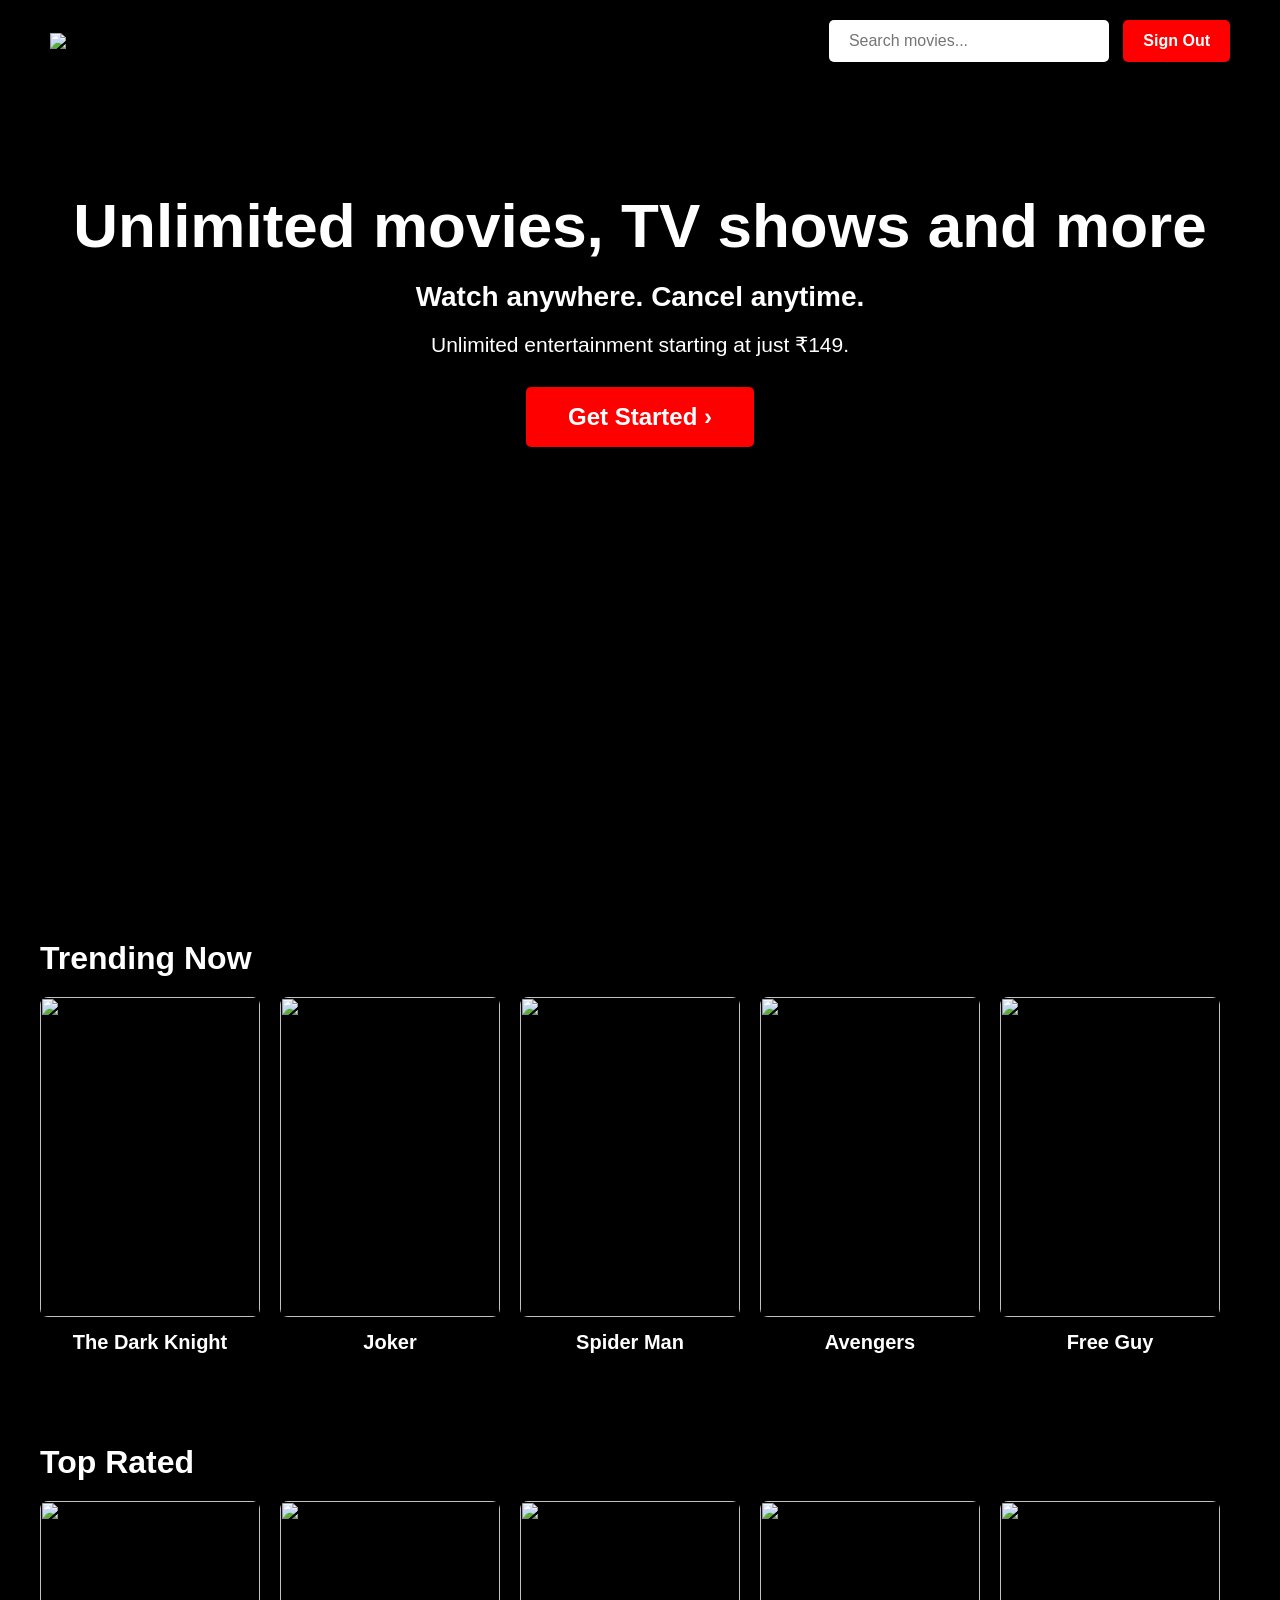
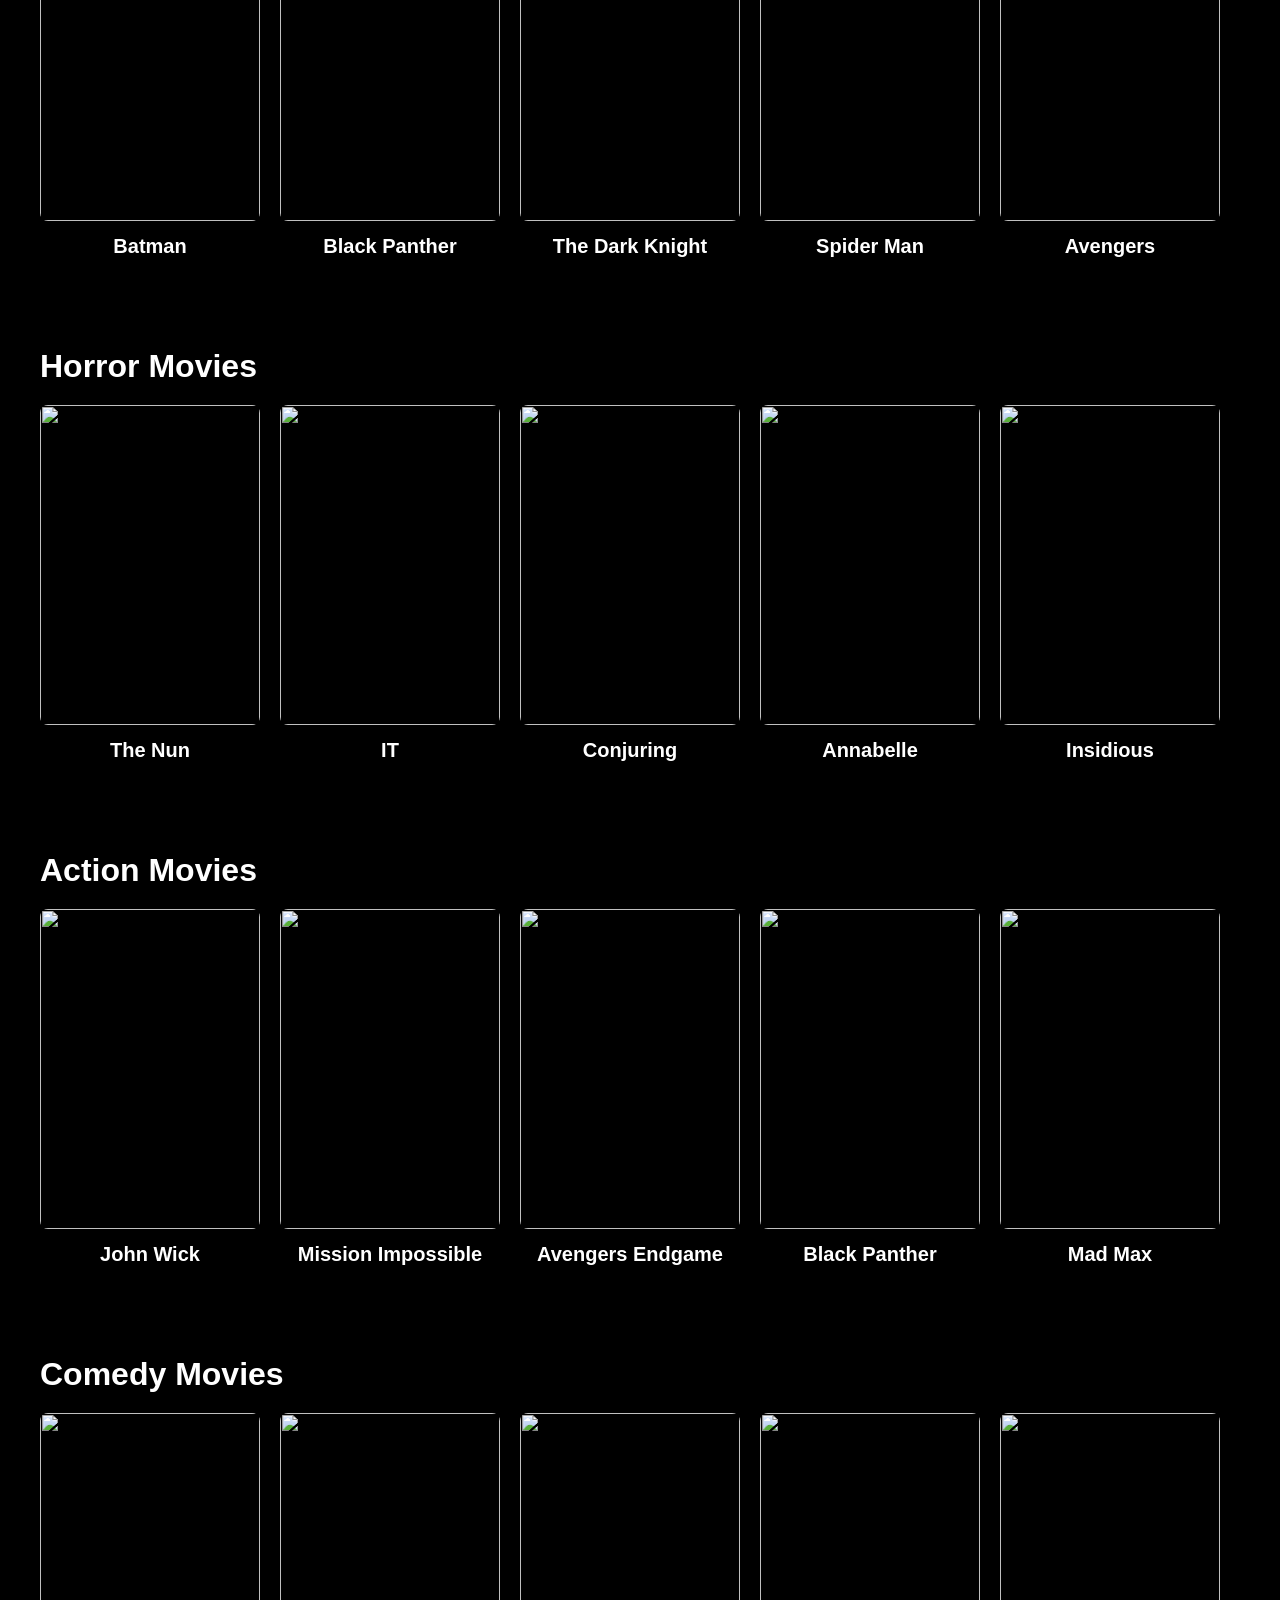
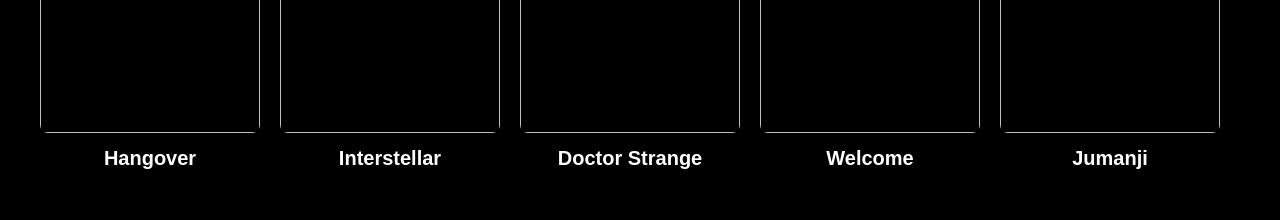
==== index.html @ fe7668b7 "Netflix Clone" ====
<!DOCTYPE html>
<html lang="en">
<head>
  <meta charset="UTF-8">
  <meta name="viewport" content="width=device-width, initial-scale=1.0">

  <title>Netflix Clone</title>

  <link rel="stylesheet" href="style.css">
</head>

<body>

<!-- NAVBAR -->

<nav id="navbar">

  <img
    src="https://upload.wikimedia.org/wikipedia/commons/0/08/Netflix_2015_logo.svg"
    class="logo"
  >

  <div class="nav-right">

  <input
    type="text"
    id="search"
    placeholder="Search movies..."
  >

  <button class="signout-btn" onclick="signOut()">
    Sign Out
  </button>

</div>

</nav>

<!-- SEARCH RESULTS -->

<div id="searchResults" class="search-results"></div>

<!-- HERO SECTION -->

<div class="hero">

  <div class="overlay"></div>

  <div class="content">

    <h1>Unlimited movies, TV shows and more</h1>

    <h3>Watch anywhere. Cancel anytime.</h3>

    <p class="hero-text">
      Unlimited entertainment starting at just ₹149.
    </p>

    <button class="get-started-btn" onclick="scrollToMovies()">
      Get Started ›
    </button>

  </div>

</div>

<!-- MOVIES -->

<div id="moviesContainer">

<!-- TRENDING -->

<section class="movies-section" id="movies">

<h2>Trending Now</h2>

<div class="movie-row">

<div class="movie-card">
<img src="https://image.tmdb.org/t/p/w500/qJ2tW6WMUDux911r6m7haRef0WH.jpg">
<div class="movie-info"><h3>The Dark Knight</h3></div>
</div>

<div class="movie-card">
<img src="https://image.tmdb.org/t/p/w500/9Gtg2DzBhmYamXBS1hKAhiwbBKS.jpg">
<div class="movie-info"><h3>Joker</h3></div>
</div>

<div class="movie-card">
<img src="https://image.tmdb.org/t/p/w500/8UlWHLMpgZm9bx6QYh0NFoq67TZ.jpg">
<div class="movie-info"><h3>Spider Man</h3></div>
</div>

<div class="movie-card">
<img src="https://image.tmdb.org/t/p/w500/r7vmZjiyZw9rpJMQJdXpjgiCOk9.jpg">
<div class="movie-info"><h3>Avengers</h3></div>
</div>

<div class="movie-card">
<img src="https://image.tmdb.org/t/p/w500/5YZbUmjbMa3ClvSW1Wj3D6XGolb.jpg">
<div class="movie-info"><h3>Free Guy</h3></div>
</div>

<div class="movie-card">
<img src="https://image.tmdb.org/t/p/w500/6DrHO1jr3qVrViUO6s6kFiAGM7.jpg">
<div class="movie-info"><h3>Batman</h3></div>
</div>

<div class="movie-card">
<img src="https://image.tmdb.org/t/p/w500/udDclJoHjfjb8Ekgsd4FDteOkCU.jpg">
<div class="movie-info"><h3>Black Panther</h3></div>
</div>

<div class="movie-card">
<img src="https://image.tmdb.org/t/p/w500/6KErczPBROQty7QoIsaa6wJYXZi.jpg">
<div class="movie-info"><h3>Fight Club</h3></div>
</div>

<div class="movie-card">
<img src="https://image.tmdb.org/t/p/w500/lyQBXzOQSuE59IsHyhrp0qIiPAz.jpg">
<div class="movie-info"><h3>Gladiator</h3></div>
</div>

<div class="movie-card">
<img src="https://image.tmdb.org/t/p/w500/t6HIqrRAclMCA60NsSmeqe9RmNV.jpg">
<div class="movie-info"><h3>Godzilla x Kong</h3></div>
</div>

<div class="movie-card">
<img src="https://image.tmdb.org/t/p/w500/iPDkaSdKk2jRLTM65UOEoKtsIZ8.jpg">
<div class="movie-info"><h3>Terminator 2</h3></div>
</div>

<div class="movie-card">
<img src="https://image.tmdb.org/t/p/w500/7IiTTgloJzvGI1TAYymCfbfl3vT.jpg">
<div class="movie-info"><h3>Parasite</h3></div>
</div>

</div>
</section>

<!-- TOP RATED -->

<section class="movies-section">

<h2>Top Rated</h2>

<div class="movie-row">

<div class="movie-card">
<img src="https://image.tmdb.org/t/p/w500/6DrHO1jr3qVrViUO6s6kFiAGM7.jpg">
<div class="movie-info"><h3>Batman</h3></div>
</div>

<div class="movie-card">
<img src="https://image.tmdb.org/t/p/w500/udDclJoHjfjb8Ekgsd4FDteOkCU.jpg">
<div class="movie-info"><h3>Black Panther</h3></div>
</div>

<div class="movie-card">
<img src="https://image.tmdb.org/t/p/w500/qJ2tW6WMUDux911r6m7haRef0WH.jpg">
<div class="movie-info"><h3>The Dark Knight</h3></div>
</div>

<div class="movie-card">
<img src="https://image.tmdb.org/t/p/w500/8UlWHLMpgZm9bx6QYh0NFoq67TZ.jpg">
<div class="movie-info"><h3>Spider Man</h3></div>
</div>

<div class="movie-card">
<img src="https://image.tmdb.org/t/p/w500/r7vmZjiyZw9rpJMQJdXpjgiCOk9.jpg">
<div class="movie-info"><h3>Avengers</h3></div>
</div>

<div class="movie-card">
<img src="https://image.tmdb.org/t/p/w500/5YZbUmjbMa3ClvSW1Wj3D6XGolb.jpg">
<div class="movie-info"><h3>Doctor Strange</h3></div>
</div>

<div class="movie-card">
<img src="https://image.tmdb.org/t/p/w500/9Gtg2DzBhmYamXBS1hKAhiwbBKS.jpg">
<div class="movie-info"><h3>Joker</h3></div>
</div>

<div class="movie-card">
<img src="https://image.tmdb.org/t/p/w500/7WsyChQLEftFiDOVTGkv3hFpyyt.jpg">
<div class="movie-info"><h3>Avengers Infinity War</h3></div>
</div>

<div class="movie-card">
<img src="https://image.tmdb.org/t/p/w500/1XS1oqL89opfnbLl8WnZY1O1uJx.jpg">
<div class="movie-info"><h3>Sonic</h3></div>
</div>

<div class="movie-card">
<img src="https://image.tmdb.org/t/p/w500/kXfqcdQKsToO0OUXHcrrNCHDBzO.jpg">
<div class="movie-info"><h3>John Wick 4</h3></div>
</div>

<div class="movie-card">
<img src="https://image.tmdb.org/t/p/w500/q719jXXEzOoYaps6babgKnONONX.jpg">
<div class="movie-info"><h3>Your Name</h3></div>
</div>

<div class="movie-card">
<img src="https://image.tmdb.org/t/p/w500/aNtAP8ZzUMdnCPoqYgVOcgI0Eh4.jpg">
<div class="movie-info"><h3>Shutter Island</h3></div>
</div>

<div class="movie-card">
<img src="https://image.tmdb.org/t/p/w500/8cdWjvZQUExUUTzyp4t6EDMubfO.jpg">
<div class="movie-info"><h3>Pacific Rim</h3></div>
</div>

<div class="movie-card">
<img src="https://image.tmdb.org/t/p/w500/s16H6tpK2utvwDtzZ8Qy4qm5Emw.jpg">
<div class="movie-info"><h3>Whiplash</h3></div>
</div>

</div>

</section>

<!-- HORROR MOVIES -->

<section class="movies-section">

<h2>Horror Movies</h2>

<div class="movie-row">

<div class="movie-card">
<img src="https://image.tmdb.org/t/p/w500/3bhkrj58Vtu7enYsRolD1fZdja1.jpg">
<div class="movie-info"><h3>The Nun</h3></div>
</div>

<div class="movie-card">
<img src="https://image.tmdb.org/t/p/w500/w2PMyoyLU22YvrGK3smVM9fW1jj.jpg">
<div class="movie-info"><h3>IT</h3></div>
</div>

<div class="movie-card">
<img src="https://image.tmdb.org/t/p/w500/5fX1oSGuYdKgwWmUTAN5MNSQGzr.jpg">
<div class="movie-info"><h3>Conjuring</h3></div>
</div>

<div class="movie-card">
<img src="https://image.tmdb.org/t/p/w500/7WsyChQLEftFiDOVTGkv3hFpyyt.jpg">
<div class="movie-info"><h3>Annabelle</h3></div>
</div>

<div class="movie-card">
<img src="https://image.tmdb.org/t/p/w500/3bhkrj58Vtu7enYsRolD1fZdja1.jpg">
<div class="movie-info"><h3>Insidious</h3></div>
</div>

<div class="movie-card">
<img src="https://image.tmdb.org/t/p/w500/w2PMyoyLU22YvrGK3smVM9fW1jj.jpg">
<div class="movie-info"><h3>Scream</h3></div>
</div>

<div class="movie-card">
<img src="https://image.tmdb.org/t/p/w500/5fX1oSGuYdKgwWmUTAN5MNSQGzr.jpg">
<div class="movie-info"><h3>Evil Dead</h3></div>
</div>

<div class="movie-card">
<img src="https://image.tmdb.org/t/p/w500/3bhkrj58Vtu7enYsRolD1fZdja1.jpg">
<div class="movie-info"><h3>Smile</h3></div>
</div>

<div class="movie-card">
<img src="https://image.tmdb.org/t/p/w500/7WsyChQLEftFiDOVTGkv3hFpyyt.jpg">
<div class="movie-info"><h3>A Quiet Place</h3></div>
</div>

<div class="movie-card">
<img src="https://image.tmdb.org/t/p/w500/b6ko0IKC8MdYBBPkkA1aBPLe2yz.jpg">
<div class="movie-info"><h3>Hereditary</h3></div>
</div>

<div class="movie-card">
<img src="https://image.tmdb.org/t/p/w500/j9HrX8f7GbZQm1BrBiR40uFQZSb.jpg">
<div class="movie-info"><h3>The Ring</h3></div>
</div>

<div class="movie-card">
<img src="https://image.tmdb.org/t/p/w500/lHV8HHlhwNup2VbpiACtlKzaGIQ.jpg">
<div class="movie-info"><h3>Smile 2</h3></div>
</div>

<div class="movie-card">
<img src="https://image.tmdb.org/t/p/w500/5fX1oSGuYdKgwWmUTAN5MNSQGzr.jpg">
<div class="movie-info"><h3>Evil Dead Rise</h3></div>
</div>

</div>

</section>

<!-- ACTION MOVIES -->

<section class="movies-section">

<h2>Action Movies</h2>

<div class="movie-row">

<div class="movie-card">
<img src="https://image.tmdb.org/t/p/w500/qJ2tW6WMUDux911r6m7haRef0WH.jpg">
<div class="movie-info"><h3>John Wick</h3></div>
</div>

<div class="movie-card">
<img src="https://image.tmdb.org/t/p/w500/8UlWHLMpgZm9bx6QYh0NFoq67TZ.jpg">
<div class="movie-info"><h3>Mission Impossible</h3></div>
</div>

<div class="movie-card">
<img src="https://image.tmdb.org/t/p/w500/r7vmZjiyZw9rpJMQJdXpjgiCOk9.jpg">
<div class="movie-info"><h3>Avengers Endgame</h3></div>
</div>

<div class="movie-card">
<img src="https://image.tmdb.org/t/p/w500/udDclJoHjfjb8Ekgsd4FDteOkCU.jpg">
<div class="movie-info"><h3>Black Panther</h3></div>
</div>

<div class="movie-card">
<img src="https://image.tmdb.org/t/p/w500/qJ2tW6WMUDux911r6m7haRef0WH.jpg">
<div class="movie-info"><h3>Mad Max</h3></div>
</div>

<div class="movie-card">
<img src="https://image.tmdb.org/t/p/w500/8UlWHLMpgZm9bx6QYh0NFoq67TZ.jpg">
<div class="movie-info"><h3>Extraction</h3></div>
</div>

<div class="movie-card">
<img src="https://image.tmdb.org/t/p/w500/r7vmZjiyZw9rpJMQJdXpjgiCOk9.jpg">
<div class="movie-info"><h3>Fast X</h3></div>
</div>

<div class="movie-card">
<img src="https://image.tmdb.org/t/p/w500/74xTEgt7R36Fpooo50r9T25onhq.jpg">
<div class="movie-info"><h3>Deadpool</h3></div>
</div>

<div class="movie-card">
<img src="https://image.tmdb.org/t/p/w500/pIkRyD18kl4FhoCNQuWxWu5cBLM.jpg">
<div class="movie-info"><h3>Thor Ragnarok</h3></div>
</div>

<div class="movie-card">
<img src="https://image.tmdb.org/t/p/w500/y95lQLnuNKdPAzw9F9Ab8kJ80c3.jpg">
<div class="movie-info"><h3>Venom</h3></div>
</div>

<div class="movie-card">
<img src="https://image.tmdb.org/t/p/w500/9Gtg2DzBhmYamXBS1hKAhiwbBKS.jpg">
<div class="movie-info"><h3>Doctor Strange 2</h3></div>
</div>

<div class="movie-card">
<img src="https://image.tmdb.org/t/p/w500/5BwqwxMEjeFtdknRV792Svo0K1v.jpg">
<div class="movie-info"><h3>Black Adam</h3></div>
</div>

</div>

</section>

<!-- COMEDY MOVIES -->

<section class="movies-section">

<h2>Comedy Movies</h2>

<div class="movie-row">

<div class="movie-card">
<img src="https://image.tmdb.org/t/p/w500/9Gtg2DzBhmYamXBS1hKAhiwbBKS.jpg">
<div class="movie-info"><h3>Hangover</h3></div>
</div>

<div class="movie-card">
<img src="https://image.tmdb.org/t/p/w500/8QVDXDiOGHRcAD4oM6MXjE0osSj.jpg">
<div class="movie-info"><h3>Interstellar</h3></div>
</div>

<div class="movie-card">
<img src="https://image.tmdb.org/t/p/w500/5YZbUmjbMa3ClvSW1Wj3D6XGolb.jpg">
<div class="movie-info"><h3>Doctor Strange</h3></div>
</div>

<div class="movie-card">
<img src="https://image.tmdb.org/t/p/w500/6DrHO1jr3qVrViUO6s6kFiAGM7.jpg">
<div class="movie-info"><h3>Welcome</h3></div>
</div>

<div class="movie-card">
<img src="https://upload.wikimedia.org/wikipedia/en/d/dc/Jumanji_Welcome_to_the_Jungle.png">
<div class="movie-info"><h3>Jumanji</h3></div>
</div>

<div class="movie-card">
<img src="https://image.tmdb.org/t/p/w500/9Gtg2DzBhmYamXBS1hKAhiwbBKS.jpg">
<div class="movie-info"><h3>Deadpool</h3></div>
</div>

<div class="movie-card">
<img src="https://image.tmdb.org/t/p/w500/6DrHO1jr3qVrViUO6s6kFiAGM7.jpg">
<div class="movie-info"><h3>Central Intelligence</h3></div>
</div>

<div class="movie-card">
<img src="https://image.tmdb.org/t/p/w500/2CAL2433ZeIihfX1Hb2139CX0pW.jpg">
<div class="movie-info"><h3>Home Alone</h3></div>
</div>

<div class="movie-card">
<img src="https://image.tmdb.org/t/p/w500/7D430eqZj8y3oVkLFfsWXGRcpEG.jpg">
<div class="movie-info"><h3>Kung Fu Hustle</h3></div>
</div>

<div class="movie-card">
<img src="https://image.tmdb.org/t/p/w500/2TeJfUZMGolfDdW6DKhfIWqvq8y.jpg">
<div class="movie-info"><h3>Toy Story 4</h3></div>
</div>

<div class="movie-card">
<img src="https://image.tmdb.org/t/p/w500/4N55tgxDW0RRATyrZHbx0q9HUKv.jpg">
<div class="movie-info"><h3>The Mask</h3></div>
</div>

<div class="movie-card">
<img src="https://image.tmdb.org/t/p/w500/ooBGRQBdbGzBxAVfExiO8r7kloA.jpg">
<div class="movie-info"><h3>Minions</h3></div>
</div>

</div>

</section>

</div>

<script src="script.js"></script>

</body>
</html>
---- style.css ----
html{
    scroll-behavior: smooth;
}
 *{
    margin: 0;
    padding: 0;
    box-sizing: border-box;
}

body{
    background: black;
    font-family: Arial, Helvetica, sans-serif;
    color: white;
    overflow-x: hidden;
}

/* NAVBAR */

#navbar{
    position: fixed;
    top: 0;
    width: 100%;
    padding: 20px 50px;
    display: flex;
    justify-content: space-between;
    align-items: center;
    z-index: 100;
    background: linear-gradient(to bottom, rgba(0,0,0,0.9), transparent);
}

.logo{
    width: 150px;
}

.nav-right input{
    padding: 12px 20px;
    border: none;
    outline: none;
    border-radius: 5px;
    font-size: 16px;
    width: 280px;
}
.signout-btn{
    background: red;
    color: white;
    border: none;
    padding: 12px 20px;
    border-radius: 5px;
    font-size: 16px;
    cursor: pointer;
    margin-left: 10px;
    font-weight: bold;
}

.signout-btn:hover{
    background: darkred;
}

/* HERO SECTION */

/* BODY */
body {
  margin: 0;
  background: black;
  font-family: Arial, sans-serif;
}

.hero{
    position: relative;
    width: 100%;
    height: 100vh;
    background-image: url("https://assets.nflxext.com/ffe/siteui/vlv3/9b7f8bfa-f0f7-4a7f-b3f0-2f72b8a6a5ff/6eab5a97-d4d0-4f7d-85db-9cfaa0f1e4e6/IN-en-20240219-popsignuptwoweeks-perspective_alpha_website_large.jpg");
    background-size: cover;
    background-position: center;
}

.overlay{
    position: absolute;
    width: 100%;
    height: 100%;
    background: rgba(0,0,0,0.7);
}

.content{
    position: relative;
    z-index: 2;
    text-align: center;
    top: 170px;
    padding: 20px;
}

.content h1{
    font-size: 62px;
    font-weight: bold;
    margin-bottom: 20px;
}

.content h3{
    font-size: 28px;
    margin-bottom: 20px;
}

.hero-text{
    font-size: 21px;
    margin-bottom: 30px;
}

.get-started-btn{
    background: red;
    color: white;
    border: none;
    padding: 16px 42px;
    font-size: 24px;
    border-radius: 5px;
    cursor: pointer;
    font-weight: bold;
    transition: 0.3s;
}

.get-started-btn:hover{
    background: darkred;
}

/* MOVIE SECTION */

.movies-section{
    padding: 40px;
}

.movies-section h2{
    font-size: 32px;
    margin-bottom: 20px;
}

/* MOVIE ROW */

.movie-row{
    display: flex;
    gap: 20px;
    overflow-x: auto;
    overflow-y: hidden;
    scroll-behavior: smooth;
    padding-bottom: 10px;
}

.movie-row::-webkit-scrollbar{
    display: none;
}

/* MOVIE CARD */

.movie-card{
    min-width: 220px;
    transition: 0.3s;
    cursor: pointer;
}

.movie-card:hover{
    transform: scale(1.08);
}

.movie-card img{
    width: 220px;
    height: 320px;
    object-fit: cover;
    border-radius: 8px;
}

/* MOVIE INFO */

.movie-info{
    margin-top: 10px;
    text-align: center;
}

.movie-info h3{
    font-size: 20px;
}

/* SEARCH RESULTS */

.search-results{
    display: none;
    gap: 25px;
    padding: 40px;
    flex-wrap: wrap;
    background: black;
    justify-content: flex-start;
    position: relative;
    z-index: 20;
}

.not-found{
    color: white;
    font-size: 40px;
}

/* FOOTER */

footer{
    padding: 40px;
    text-align: center;
    background: #111;
    margin-top: 50px;
}

.footer-links{
    margin-top: 15px;
}

.footer-links a{
    color: gray;
    margin: 0 10px;
    text-decoration: none;
    font-size: 15px;
}

.footer-links a:hover{
    color: white;
}

/* MOBILE */

@media(max-width:768px){

    .content h1{
        font-size: 42px;
    }

    .content h3{
        font-size: 22px;
    }

    .hero-text{
        font-size: 17px;
    }

    .get-started-btn{
        font-size: 20px;
        padding: 14px 28px;
    }

    .movie-card{
        min-width: 170px;
    }

    .movie-card img{
        width: 170px;
        height: 250px;
    }

    .nav-right input{
        width: 180px;
    }

    .logo{
        width: 110px;
    }

}
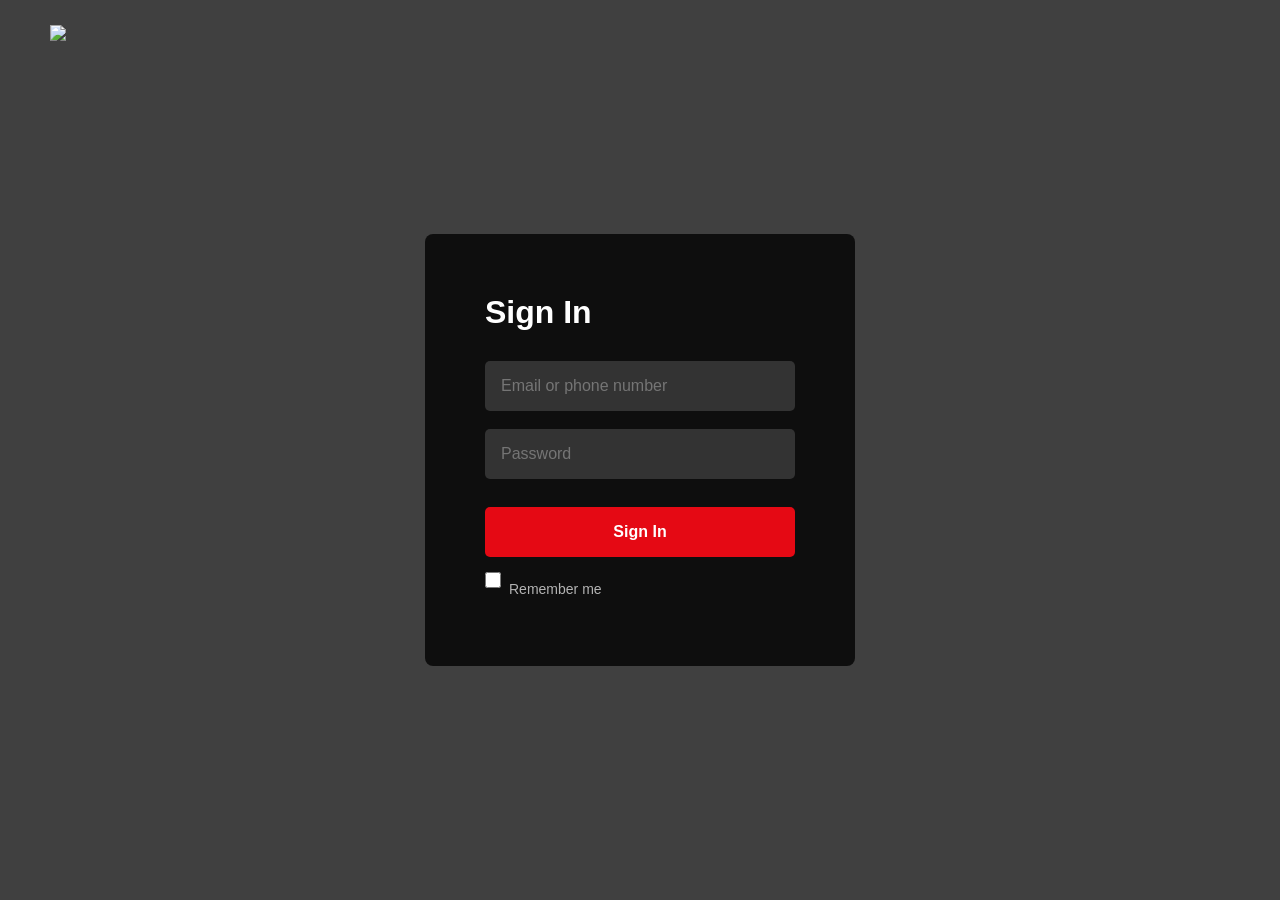
==== commit c88d4ed8: "Rename login.html to index.html" ====
--- a/index.html
+++ b/index.html
@@ -1,450 +1,134 @@
 <!DOCTYPE html>
 <html lang="en">
 <head>
+
   <meta charset="UTF-8">
+
   <meta name="viewport" content="width=device-width, initial-scale=1.0">
 
-  <title>Netflix Clone</title>
+  <title>Netflix Login</title>
 
-  <link rel="stylesheet" href="style.css">
+  <link rel="stylesheet" href="login.css">
+
 </head>
 
 <body>
 
-<!-- NAVBAR -->
+  <div class="background"></div>
 
-<nav id="navbar">
+  <!-- NETFLIX LOGO -->
 
   <img
     src="https://upload.wikimedia.org/wikipedia/commons/0/08/Netflix_2015_logo.svg"
     class="logo"
   >
 
-  <div class="nav-right">
+  <!-- LOGIN BOX -->
 
-  <input
-    type="text"
-    id="search"
-    placeholder="Search movies..."
-  >
+  <div class="login-box">
 
-  <button class="signout-btn" onclick="signOut()">
-    Sign Out
-  </button>
+    <h1>Sign In</h1>
 
-</div>
+    <!-- EMAIL -->
 
-</nav>
+    <input
+      type="email"
+      id="email"
+      placeholder="Email or phone number"
+      required
+    >
 
-<!-- SEARCH RESULTS -->
+    <!-- PASSWORD -->
 
-<div id="searchResults" class="search-results"></div>
+    <input
+      type="password"
+      id="password"
+      placeholder="Password"
+      required
+    >
 
-<!-- HERO SECTION -->
+    <!-- SIGN IN BUTTON -->
 
-<div class="hero">
+    <button onclick="loginUser()">
+      Sign In
+    </button>
 
-  <div class="overlay"></div>
+    <!-- REMEMBER -->
 
-  <div class="content">
+    <div class="remember">
 
-    <h1>Unlimited movies, TV shows and more</h1>
+      <label class="check-box">
 
-    <h3>Watch anywhere. Cancel anytime.</h3>
+        <input type="checkbox">
 
-    <p class="hero-text">
-      Unlimited entertainment starting at just ₹149.
-    </p>
+        <span>Remember me</span>
 
-    <button class="get-started-btn" onclick="scrollToMovies()">
-      Get Started ›
-    </button>
+      </label>
+
+    </div>
 
   </div>
 
-</div>
+  <!-- JAVASCRIPT -->
 
-<!-- MOVIES -->
+  <script>
 
-<div id="moviesContainer">
+    function loginUser(){
 
-<!-- TRENDING -->
+      const email = document.getElementById("email").value.trim();
 
-<section class="movies-section" id="movies">
+      const password = document.getElementById("password").value.trim();
 
-<h2>Trending Now</h2>
+      if(email === "" || password === ""){
 
-<div class="movie-row">
+        alert("Please enter email and password");
 
-<div class="movie-card">
-<img src="https://image.tmdb.org/t/p/w500/qJ2tW6WMUDux911r6m7haRef0WH.jpg">
-<div class="movie-info"><h3>The Dark Knight</h3></div>
-</div>
+        return;
 
-<div class="movie-card">
-<img src="https://image.tmdb.org/t/p/w500/9Gtg2DzBhmYamXBS1hKAhiwbBKS.jpg">
-<div class="movie-info"><h3>Joker</h3></div>
-</div>
+      }
 
-<div class="movie-card">
-<img src="https://image.tmdb.org/t/p/w500/8UlWHLMpgZm9bx6QYh0NFoq67TZ.jpg">
-<div class="movie-info"><h3>Spider Man</h3></div>
-</div>
+      // GET ALL USERS
 
-<div class="movie-card">
-<img src="https://image.tmdb.org/t/p/w500/r7vmZjiyZw9rpJMQJdXpjgiCOk9.jpg">
-<div class="movie-info"><h3>Avengers</h3></div>
-</div>
+      let users = JSON.parse(localStorage.getItem("netflixUsers")) || {};
 
-<div class="movie-card">
-<img src="https://image.tmdb.org/t/p/w500/5YZbUmjbMa3ClvSW1Wj3D6XGolb.jpg">
-<div class="movie-info"><h3>Free Guy</h3></div>
-</div>
+      // IF EMAIL EXISTS
 
-<div class="movie-card">
-<img src="https://image.tmdb.org/t/p/w500/6DrHO1jr3qVrViUO6s6kFiAGM7.jpg">
-<div class="movie-info"><h3>Batman</h3></div>
-</div>
+      if(users[email]){
 
-<div class="movie-card">
-<img src="https://image.tmdb.org/t/p/w500/udDclJoHjfjb8Ekgsd4FDteOkCU.jpg">
-<div class="movie-info"><h3>Black Panther</h3></div>
-</div>
+        // CHECK PASSWORD
 
-<div class="movie-card">
-<img src="https://image.tmdb.org/t/p/w500/6KErczPBROQty7QoIsaa6wJYXZi.jpg">
-<div class="movie-info"><h3>Fight Club</h3></div>
-</div>
+        if(users[email] === password){
 
-<div class="movie-card">
-<img src="https://image.tmdb.org/t/p/w500/lyQBXzOQSuE59IsHyhrp0qIiPAz.jpg">
-<div class="movie-info"><h3>Gladiator</h3></div>
-</div>
+          alert("Login Successful");
 
-<div class="movie-card">
-<img src="https://image.tmdb.org/t/p/w500/t6HIqrRAclMCA60NsSmeqe9RmNV.jpg">
-<div class="movie-info"><h3>Godzilla x Kong</h3></div>
-</div>
+          window.location.href = "index.html";
 
-<div class="movie-card">
-<img src="https://image.tmdb.org/t/p/w500/iPDkaSdKk2jRLTM65UOEoKtsIZ8.jpg">
-<div class="movie-info"><h3>Terminator 2</h3></div>
-</div>
+        }
+        else{
 
-<div class="movie-card">
-<img src="https://image.tmdb.org/t/p/w500/7IiTTgloJzvGI1TAYymCfbfl3vT.jpg">
-<div class="movie-info"><h3>Parasite</h3></div>
-</div>
+          alert("Wrong Password");
 
-</div>
-</section>
+        }
 
-<!-- TOP RATED -->
+      }
 
-<section class="movies-section">
+      // NEW USER
 
-<h2>Top Rated</h2>
+      else{
 
-<div class="movie-row">
+        users[email] = password;
 
-<div class="movie-card">
-<img src="https://image.tmdb.org/t/p/w500/6DrHO1jr3qVrViUO6s6kFiAGM7.jpg">
-<div class="movie-info"><h3>Batman</h3></div>
-</div>
+        localStorage.setItem("netflixUsers", JSON.stringify(users));
 
-<div class="movie-card">
-<img src="https://image.tmdb.org/t/p/w500/udDclJoHjfjb8Ekgsd4FDteOkCU.jpg">
-<div class="movie-info"><h3>Black Panther</h3></div>
-</div>
+        alert("Account Created Successfully");
 
-<div class="movie-card">
-<img src="https://image.tmdb.org/t/p/w500/qJ2tW6WMUDux911r6m7haRef0WH.jpg">
-<div class="movie-info"><h3>The Dark Knight</h3></div>
-</div>
+        window.location.href = "index.html";
 
-<div class="movie-card">
-<img src="https://image.tmdb.org/t/p/w500/8UlWHLMpgZm9bx6QYh0NFoq67TZ.jpg">
-<div class="movie-info"><h3>Spider Man</h3></div>
-</div>
+      }
 
-<div class="movie-card">
-<img src="https://image.tmdb.org/t/p/w500/r7vmZjiyZw9rpJMQJdXpjgiCOk9.jpg">
-<div class="movie-info"><h3>Avengers</h3></div>
-</div>
+    }
 
-<div class="movie-card">
-<img src="https://image.tmdb.org/t/p/w500/5YZbUmjbMa3ClvSW1Wj3D6XGolb.jpg">
-<div class="movie-info"><h3>Doctor Strange</h3></div>
-</div>
-
-<div class="movie-card">
-<img src="https://image.tmdb.org/t/p/w500/9Gtg2DzBhmYamXBS1hKAhiwbBKS.jpg">
-<div class="movie-info"><h3>Joker</h3></div>
-</div>
-
-<div class="movie-card">
-<img src="https://image.tmdb.org/t/p/w500/7WsyChQLEftFiDOVTGkv3hFpyyt.jpg">
-<div class="movie-info"><h3>Avengers Infinity War</h3></div>
-</div>
-
-<div class="movie-card">
-<img src="https://image.tmdb.org/t/p/w500/1XS1oqL89opfnbLl8WnZY1O1uJx.jpg">
-<div class="movie-info"><h3>Sonic</h3></div>
-</div>
-
-<div class="movie-card">
-<img src="https://image.tmdb.org/t/p/w500/kXfqcdQKsToO0OUXHcrrNCHDBzO.jpg">
-<div class="movie-info"><h3>John Wick 4</h3></div>
-</div>
-
-<div class="movie-card">
-<img src="https://image.tmdb.org/t/p/w500/q719jXXEzOoYaps6babgKnONONX.jpg">
-<div class="movie-info"><h3>Your Name</h3></div>
-</div>
-
-<div class="movie-card">
-<img src="https://image.tmdb.org/t/p/w500/aNtAP8ZzUMdnCPoqYgVOcgI0Eh4.jpg">
-<div class="movie-info"><h3>Shutter Island</h3></div>
-</div>
-
-<div class="movie-card">
-<img src="https://image.tmdb.org/t/p/w500/8cdWjvZQUExUUTzyp4t6EDMubfO.jpg">
-<div class="movie-info"><h3>Pacific Rim</h3></div>
-</div>
-
-<div class="movie-card">
-<img src="https://image.tmdb.org/t/p/w500/s16H6tpK2utvwDtzZ8Qy4qm5Emw.jpg">
-<div class="movie-info"><h3>Whiplash</h3></div>
-</div>
-
-</div>
-
-</section>
-
-<!-- HORROR MOVIES -->
-
-<section class="movies-section">
-
-<h2>Horror Movies</h2>
-
-<div class="movie-row">
-
-<div class="movie-card">
-<img src="https://image.tmdb.org/t/p/w500/3bhkrj58Vtu7enYsRolD1fZdja1.jpg">
-<div class="movie-info"><h3>The Nun</h3></div>
-</div>
-
-<div class="movie-card">
-<img src="https://image.tmdb.org/t/p/w500/w2PMyoyLU22YvrGK3smVM9fW1jj.jpg">
-<div class="movie-info"><h3>IT</h3></div>
-</div>
-
-<div class="movie-card">
-<img src="https://image.tmdb.org/t/p/w500/5fX1oSGuYdKgwWmUTAN5MNSQGzr.jpg">
-<div class="movie-info"><h3>Conjuring</h3></div>
-</div>
-
-<div class="movie-card">
-<img src="https://image.tmdb.org/t/p/w500/7WsyChQLEftFiDOVTGkv3hFpyyt.jpg">
-<div class="movie-info"><h3>Annabelle</h3></div>
-</div>
-
-<div class="movie-card">
-<img src="https://image.tmdb.org/t/p/w500/3bhkrj58Vtu7enYsRolD1fZdja1.jpg">
-<div class="movie-info"><h3>Insidious</h3></div>
-</div>
-
-<div class="movie-card">
-<img src="https://image.tmdb.org/t/p/w500/w2PMyoyLU22YvrGK3smVM9fW1jj.jpg">
-<div class="movie-info"><h3>Scream</h3></div>
-</div>
-
-<div class="movie-card">
-<img src="https://image.tmdb.org/t/p/w500/5fX1oSGuYdKgwWmUTAN5MNSQGzr.jpg">
-<div class="movie-info"><h3>Evil Dead</h3></div>
-</div>
-
-<div class="movie-card">
-<img src="https://image.tmdb.org/t/p/w500/3bhkrj58Vtu7enYsRolD1fZdja1.jpg">
-<div class="movie-info"><h3>Smile</h3></div>
-</div>
-
-<div class="movie-card">
-<img src="https://image.tmdb.org/t/p/w500/7WsyChQLEftFiDOVTGkv3hFpyyt.jpg">
-<div class="movie-info"><h3>A Quiet Place</h3></div>
-</div>
-
-<div class="movie-card">
-<img src="https://image.tmdb.org/t/p/w500/b6ko0IKC8MdYBBPkkA1aBPLe2yz.jpg">
-<div class="movie-info"><h3>Hereditary</h3></div>
-</div>
-
-<div class="movie-card">
-<img src="https://image.tmdb.org/t/p/w500/j9HrX8f7GbZQm1BrBiR40uFQZSb.jpg">
-<div class="movie-info"><h3>The Ring</h3></div>
-</div>
-
-<div class="movie-card">
-<img src="https://image.tmdb.org/t/p/w500/lHV8HHlhwNup2VbpiACtlKzaGIQ.jpg">
-<div class="movie-info"><h3>Smile 2</h3></div>
-</div>
-
-<div class="movie-card">
-<img src="https://image.tmdb.org/t/p/w500/5fX1oSGuYdKgwWmUTAN5MNSQGzr.jpg">
-<div class="movie-info"><h3>Evil Dead Rise</h3></div>
-</div>
-
-</div>
-
-</section>
-
-<!-- ACTION MOVIES -->
-
-<section class="movies-section">
-
-<h2>Action Movies</h2>
-
-<div class="movie-row">
-
-<div class="movie-card">
-<img src="https://image.tmdb.org/t/p/w500/qJ2tW6WMUDux911r6m7haRef0WH.jpg">
-<div class="movie-info"><h3>John Wick</h3></div>
-</div>
-
-<div class="movie-card">
-<img src="https://image.tmdb.org/t/p/w500/8UlWHLMpgZm9bx6QYh0NFoq67TZ.jpg">
-<div class="movie-info"><h3>Mission Impossible</h3></div>
-</div>
-
-<div class="movie-card">
-<img src="https://image.tmdb.org/t/p/w500/r7vmZjiyZw9rpJMQJdXpjgiCOk9.jpg">
-<div class="movie-info"><h3>Avengers Endgame</h3></div>
-</div>
-
-<div class="movie-card">
-<img src="https://image.tmdb.org/t/p/w500/udDclJoHjfjb8Ekgsd4FDteOkCU.jpg">
-<div class="movie-info"><h3>Black Panther</h3></div>
-</div>
-
-<div class="movie-card">
-<img src="https://image.tmdb.org/t/p/w500/qJ2tW6WMUDux911r6m7haRef0WH.jpg">
-<div class="movie-info"><h3>Mad Max</h3></div>
-</div>
-
-<div class="movie-card">
-<img src="https://image.tmdb.org/t/p/w500/8UlWHLMpgZm9bx6QYh0NFoq67TZ.jpg">
-<div class="movie-info"><h3>Extraction</h3></div>
-</div>
-
-<div class="movie-card">
-<img src="https://image.tmdb.org/t/p/w500/r7vmZjiyZw9rpJMQJdXpjgiCOk9.jpg">
-<div class="movie-info"><h3>Fast X</h3></div>
-</div>
-
-<div class="movie-card">
-<img src="https://image.tmdb.org/t/p/w500/74xTEgt7R36Fpooo50r9T25onhq.jpg">
-<div class="movie-info"><h3>Deadpool</h3></div>
-</div>
-
-<div class="movie-card">
-<img src="https://image.tmdb.org/t/p/w500/pIkRyD18kl4FhoCNQuWxWu5cBLM.jpg">
-<div class="movie-info"><h3>Thor Ragnarok</h3></div>
-</div>
-
-<div class="movie-card">
-<img src="https://image.tmdb.org/t/p/w500/y95lQLnuNKdPAzw9F9Ab8kJ80c3.jpg">
-<div class="movie-info"><h3>Venom</h3></div>
-</div>
-
-<div class="movie-card">
-<img src="https://image.tmdb.org/t/p/w500/9Gtg2DzBhmYamXBS1hKAhiwbBKS.jpg">
-<div class="movie-info"><h3>Doctor Strange 2</h3></div>
-</div>
-
-<div class="movie-card">
-<img src="https://image.tmdb.org/t/p/w500/5BwqwxMEjeFtdknRV792Svo0K1v.jpg">
-<div class="movie-info"><h3>Black Adam</h3></div>
-</div>
-
-</div>
-
-</section>
-
-<!-- COMEDY MOVIES -->
-
-<section class="movies-section">
-
-<h2>Comedy Movies</h2>
-
-<div class="movie-row">
-
-<div class="movie-card">
-<img src="https://image.tmdb.org/t/p/w500/9Gtg2DzBhmYamXBS1hKAhiwbBKS.jpg">
-<div class="movie-info"><h3>Hangover</h3></div>
-</div>
-
-<div class="movie-card">
-<img src="https://image.tmdb.org/t/p/w500/8QVDXDiOGHRcAD4oM6MXjE0osSj.jpg">
-<div class="movie-info"><h3>Interstellar</h3></div>
-</div>
-
-<div class="movie-card">
-<img src="https://image.tmdb.org/t/p/w500/5YZbUmjbMa3ClvSW1Wj3D6XGolb.jpg">
-<div class="movie-info"><h3>Doctor Strange</h3></div>
-</div>
-
-<div class="movie-card">
-<img src="https://image.tmdb.org/t/p/w500/6DrHO1jr3qVrViUO6s6kFiAGM7.jpg">
-<div class="movie-info"><h3>Welcome</h3></div>
-</div>
-
-<div class="movie-card">
-<img src="https://upload.wikimedia.org/wikipedia/en/d/dc/Jumanji_Welcome_to_the_Jungle.png">
-<div class="movie-info"><h3>Jumanji</h3></div>
-</div>
-
-<div class="movie-card">
-<img src="https://image.tmdb.org/t/p/w500/9Gtg2DzBhmYamXBS1hKAhiwbBKS.jpg">
-<div class="movie-info"><h3>Deadpool</h3></div>
-</div>
-
-<div class="movie-card">
-<img src="https://image.tmdb.org/t/p/w500/6DrHO1jr3qVrViUO6s6kFiAGM7.jpg">
-<div class="movie-info"><h3>Central Intelligence</h3></div>
-</div>
-
-<div class="movie-card">
-<img src="https://image.tmdb.org/t/p/w500/2CAL2433ZeIihfX1Hb2139CX0pW.jpg">
-<div class="movie-info"><h3>Home Alone</h3></div>
-</div>
-
-<div class="movie-card">
-<img src="https://image.tmdb.org/t/p/w500/7D430eqZj8y3oVkLFfsWXGRcpEG.jpg">
-<div class="movie-info"><h3>Kung Fu Hustle</h3></div>
-</div>
-
-<div class="movie-card">
-<img src="https://image.tmdb.org/t/p/w500/2TeJfUZMGolfDdW6DKhfIWqvq8y.jpg">
-<div class="movie-info"><h3>Toy Story 4</h3></div>
-</div>
-
-<div class="movie-card">
-<img src="https://image.tmdb.org/t/p/w500/4N55tgxDW0RRATyrZHbx0q9HUKv.jpg">
-<div class="movie-info"><h3>The Mask</h3></div>
-</div>
-
-<div class="movie-card">
-<img src="https://image.tmdb.org/t/p/w500/ooBGRQBdbGzBxAVfExiO8r7kloA.jpg">
-<div class="movie-info"><h3>Minions</h3></div>
-</div>
-
-</div>
-
-</section>
-
-</div>
-
-<script src="script.js"></script>
+  </script>
 
 </body>
-</html>+</html>
--- a/login.css
+++ b/login.css
@@ -0,0 +1,187 @@
+*{
+    margin:0;
+    padding:0;
+    box-sizing:border-box;
+    font-family:Arial;
+}
+
+body{
+    width:100%;
+    height:100vh;
+    position:relative;
+    overflow:hidden;
+}
+
+/* BACKGROUND */
+
+.background{
+    width:100%;
+    height:100vh;
+
+    background:
+    linear-gradient(rgba(0,0,0,0.75),rgba(0,0,0,0.75)),
+    url('https://assets.nflxext.com/ffe/siteui/vlv3/1df6f4ae-5f5d-47ff-b0f2-6d8ecf4d17fb/93fdc4d0-7d90-4d3f-a865-7f6f77b99f5f/IN-en-20240513-popsignuptwoweeks-perspective_alpha_website_large.jpg');
+
+    background-size:cover;
+    background-position:center;
+
+    position:absolute;
+}
+
+/* LOGO */
+
+.logo{
+    width:170px;
+    position:absolute;
+    top:25px;
+    left:50px;
+    z-index:10;
+}
+
+/* LOGIN BOX */
+
+.login-box{
+    width:430px;
+
+    background:rgba(0,0,0,0.78);
+
+    padding:60px;
+
+    border-radius:8px;
+
+    position:absolute;
+
+    top:50%;
+    left:50%;
+
+    transform:translate(-50%,-50%);
+
+    z-index:10;
+}
+
+.login-box h1{
+    color:white;
+    margin-bottom:30px;
+    font-size:32px;
+}
+
+.login-box input{
+    width:100%;
+
+    padding:16px;
+
+    margin-bottom:18px;
+
+    background:#333;
+
+    border:none;
+
+    border-radius:5px;
+
+    color:white;
+
+    font-size:16px;
+}
+
+.login-box input:focus{
+    outline:none;
+    background:#444;
+}
+
+.login-box button{
+    width:100%;
+
+    padding:16px;
+
+    border:none;
+
+    border-radius:5px;
+
+    background:#e50914;
+
+    color:white;
+
+    font-size:16px;
+
+    font-weight:bold;
+
+    cursor:pointer;
+
+    margin-top:10px;
+}
+
+.remember{
+    display:flex;
+
+    justify-content:space-between;
+
+    align-items:center;
+
+    margin-top:15px;
+
+    color:#b3b3b3;
+
+    font-size:14px;
+}
+
+.remember a{
+    color:#b3b3b3;
+    text-decoration:none;
+}
+.check-box{
+    display:flex;
+    align-items:center;
+    gap:8px;
+    cursor:pointer;
+}
+
+.check-box input{
+    width:16px;
+    height:16px;
+    accent-color:#737373;
+}.check-box{
+    display:flex;
+    align-items:center;
+    gap:8px;
+    cursor:pointer;
+}
+
+.check-box input{
+    width:16px;
+    height:16px;
+    accent-color:#737373;
+}
+
+.signup-text{
+    margin-top:60px;
+    color:#737373;
+    font-size:16px;
+}
+
+.signup-text a{
+    color:white;
+    text-decoration:none;
+}
+
+.small-text{
+    margin-top:15px;
+    color:#8c8c8c;
+    font-size:13px;
+    line-height:18px;
+}
+
+/* MOBILE */
+
+@media(max-width:768px){
+
+    .logo{
+        width:120px;
+        left:20px;
+    }
+
+    .login-box{
+        width:90%;
+        padding:40px 25px;
+    }
+
+}
